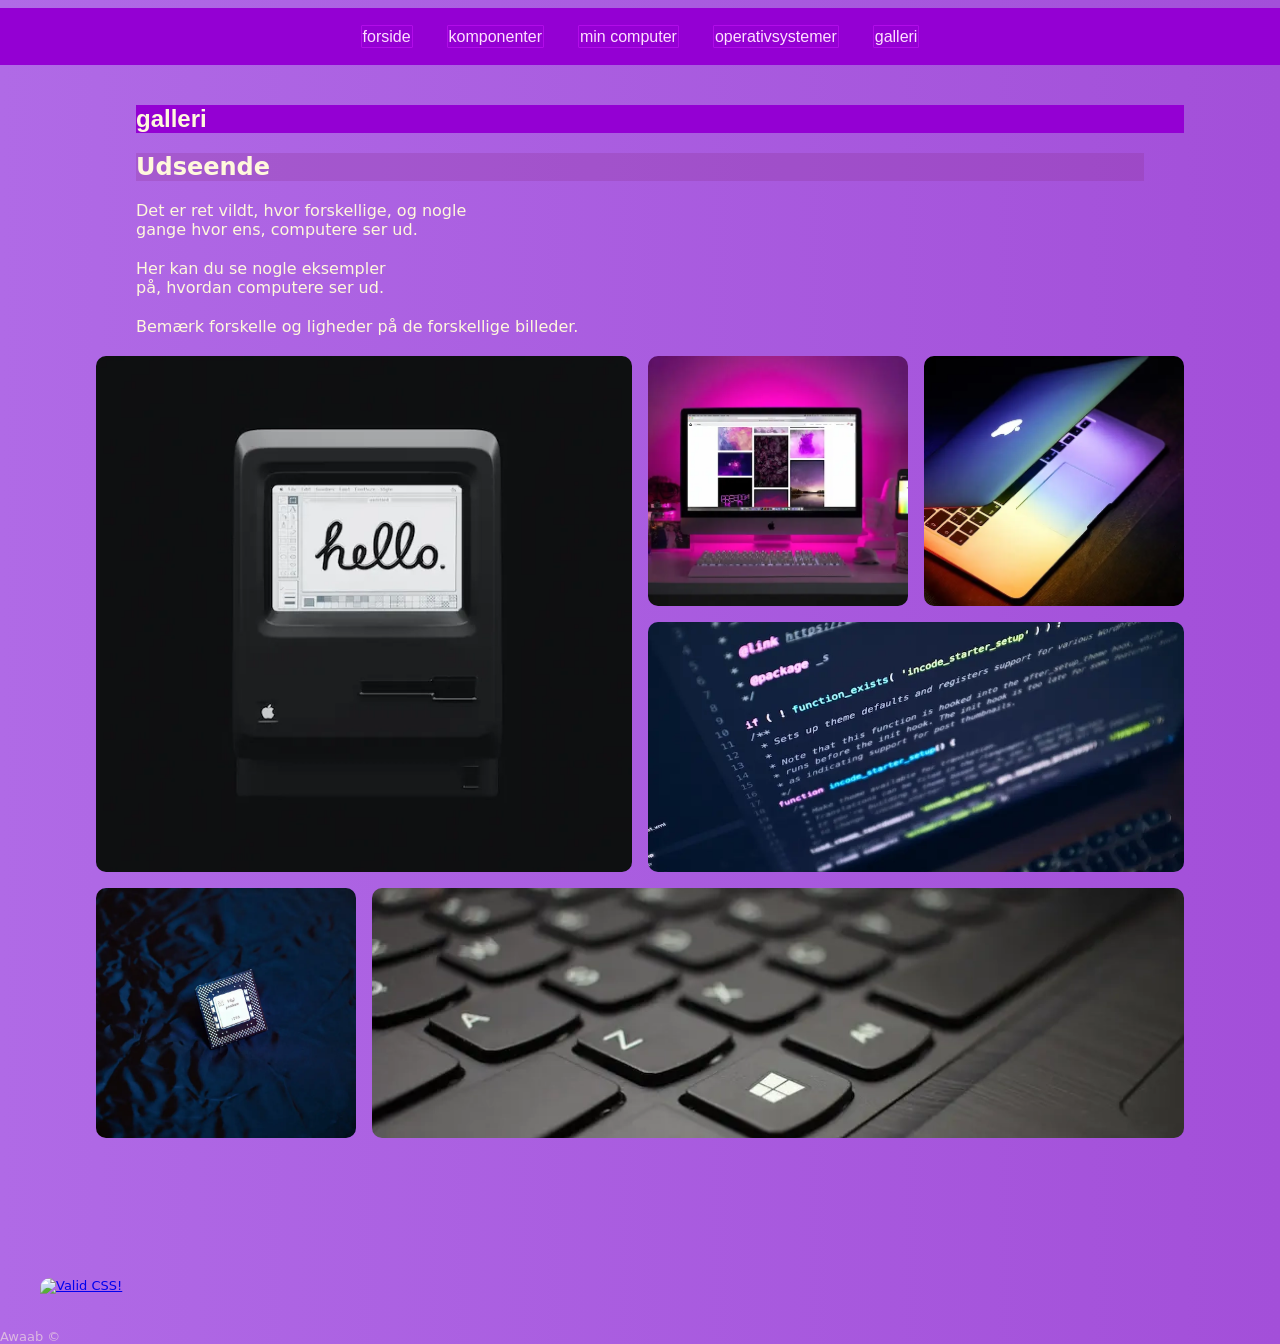
==== galleri.html @ 6d7c5518 "Add files via upload" ====
<!doctype html>
<html lang="da">
  <head>
    <meta charset="UTF-8" />
    <meta name="viewport" content="width=device-width, initial-scale=1.0" />
    <meta name="robots" content="noindex" />
    <link rel="stylesheet" href="css/generel.css" />
    <link rel="stylesheet" href="css/layout.css" />
    <title>galleri</title>
  </head>

  <body>
    <header>
      <nav>
        <ul>
          <li><a href="index.html">forside</a></li>
          <li><a href="komponenter.html">komponenter</a></li>
          <li><a href="min_computer.html">min computer</a></li>
          <li><a href="operativsystemer.html">operativsystemer</a></li>
          <li><a href="galleri.html">galleri</a></li>
        </ul>
      </nav>
    </header>
    <main>
      <section class="wholepg">
        <div class="grid_1-1"></div>

        <div class="h1_lft_corner"><h1>galleri</h1></div>

        <div class="h2_p_mid">
          <h2>Udseende</h2>
          <div class="pmax">
            <p>Det er ret vildt, hvor forskellige, og nogle gange hvor ens, computere ser ud.</p>

            <p>Her kan du se nogle eksempler på, hvordan computere ser ud.</p>

            <p>Bemærk forskelle og ligheder på de forskellige billeder.</p>
          </div>
        </div>

        <div class="grid_1-1-1-1">
          <div class="apple-84">
            <img src="imgs/galleri/apple-84.webp" alt="apple-84" />
          </div>

          <div class="desktop-setup">
            <img src="imgs/galleri/desktop-setup.webp" alt="desktop-setup" />
          </div>

          <div class="macbook">
            <img src="imgs/galleri/macbook.webp" alt="macbook" />
          </div>

          <div class="codeimg">
            <img src="imgs/galleri/code.webp" alt="codeimg" />
          </div>
          <div class="intel">
            <img src="imgs/galleri/intel-chip.webp" alt="intel" />
          </div>
          <div class="winkeyboard">
            <img src="imgs/galleri/keyboard.webp" alt="winkeyboard" />
          </div>
        </div>
      </section>
    </main>
    <footer>
      <p>
        <a href="https://jigsaw.w3.org/css-validator/check/referer">
          <img style="border: 0; width: 88px; height: 31px" src="https://jigsaw.w3.org/css-validator/images/vcss-blue" alt="Valid CSS!" />
        </a>
      </p>
      Awaab &copy;
    </footer>
  </body>
</html>
---- css/generel.css ----
* {
  box-sizing: border-box;
  padding: 0;
  margin: 0;
}

/* --- Responsivt --- */

body {
  margin: 0;
  min-height: 100vh;
  background: linear-gradient(to right, #b06ae6, #a34fd9);
}

nav ul {
  display: flex;
  list-style: none;
  list-style-type: none;
  padding: 0;

  display: flex;
  flex-direction: column;
  gap: 1.5rem;
  flex-direction: row;
  justify-content: center;
}
nav li a {
  font-family: "Segoe UI", Tahoma, Geneva, Verdana, sans-serif;
  color: #ffe0ff;
  outline: 5px darkviolet;
  font-weight: normal;
  font: menu;
  border-radius: 3px;
  text-decoration: none;
  background: fixed;
}

nav li {
  background-color: darkviolet;
  border-style: ridge;
  border-radius: 1px;
  border-color: #b20ce9;
  border-width: 0.5px;
  margin: 5px;
  padding: 1px;
}

nav li a:hover {
  color: darkviolet;
  background-color: #ffe0ff;
  font-weight: normal;
  font: menu;
  border-radius: 3px;
  background: fixed;
}

nav li:hover {
  background-color: rgb(214, 120, 255);
}

nav {
  display: flex;
  list-style: none;
  padding: 0;
  margin: 0.5rem 0 0 0;
  flex-direction: column;
  gap: 0.5rem;
  background-color: darkviolet;
  padding: 12px 20px;
  font-family:
    system-ui,
    -apple-system,
    BlinkMacSystemFont,
    "Segoe UI",
    Roboto,
    Oxygen,
    Ubuntu,
    Cantarell,
    "Open Sans",
    "Helvetica Neue",
    sans-serif;
  color: #b20ce9;
  width: 100%;
}

main {
  margin-top: 65px;

  margin-right: 1.5rem;
  text-align: left;
}

h1 {
  margin-top: 5rem;
  margin: 0 auto;
  margin-left: 2.5rem;
  border: 10rem;
  font-family: "Segoe UI", Tahoma, Geneva, Verdana, sans-serif;
  font-weight: bold;
  text-align: left;
  background-color: darkviolet;
  color: cornsilk;
  padding: 0;
  list-style: none;
}

.content {
  margin-left: 1.5rem;
  margin-right: 1.5rem;
}

/* IMGS  */

img {
  display: flex;
  box-sizing: border-box;
  width: 100%;
  height: auto;
  max-width: 100%;
  border-radius: 1px;
}

img:hover {
  transform: scale(1.1);
}

.old:hover {
  transform: none;
}
.nohov:hover {
  transform: none;
}

.leftalign {
  margin-left: 2.5rem;
}

.motherboardimg_corr {
  margin-right: 2.5rem;
}

p {
  text-wrap: balance;
  font-family:
    system-ui,
    -apple-system,
    BlinkMacSystemFont,
    "Segoe UI",
    Roboto,
    Oxygen,
    Ubuntu,
    Cantarell,
    "Open Sans",
    "Helvetica Neue",
    sans-serif;
  color: cornsilk;
  margin-top: 2px;
  margin-left: 2.5rem;
}

figure {
  font-weight: lighter;
  font-family: "Segoe UI", Tahoma, Geneva, Verdana, sans-serif;
  color: #ffe0ff;
  padding: 0 auto;
  margin: 0 auto;
  border-radius: 2px;
  display: inline-block;
  text-decoration: none;
}

figcaption {
  margin-top: 10px;
  font-size: 0.9rem;
  color: #64748b;
}

.cta-btn {
  font-weight: bold;
  font-family: "Segoe UI", Tahoma, Geneva, Verdana, sans-serif;
  color: #ffe0ff;
  background-color: #fa00fa52;
  padding: 10px 16px;
  margin: 1em;
  border-radius: 4px;
  display: inline-block;
  text-decoration: none;
  border: 1px groove #fa00fa38;
}

.w3schools {
  text-decoration: underline;
  font-family: "Segoe UI", Tahoma, Geneva, Verdana, sans-serif;
  color: #ffe0ff;
  background-color: rgba(169, 169, 169, 0.34);
  padding: 10px 10px;
  border-radius: 1px;
  display: inline-block;
  text-decoration-line: underline;
  border: 1px groove #fa00fa38;
}

.cta-btn:hover {
  color: #fa00fa82;
  background-color: #ffe0ff;
}

h2 {
  font-family:
    system-ui,
    -apple-system,
    BlinkMacSystemFont,
    "Segoe UI",
    Roboto,
    Oxygen,
    Ubuntu,
    Cantarell,
    "Open Sans",
    "Helvetica Neue",
    sans-serif;
  color: cornsilk;
  background-color: #852c8238;
  margin: 0 auto;
  margin-right: 2.5rem;
  margin-left: 2.5rem;
  background-position-x: left;
  text-wrap: balance;
  font-weight: bold;
  text-align: left;
  margin-top: 20px;
  margin-bottom: 0;
}

h3 {
  margin-top: 20px;

  font-family:
    system-ui,
    -apple-system,
    BlinkMacSystemFont,
    "Segoe UI",
    Roboto,
    Oxygen,
    Ubuntu,
    Cantarell,
    "Open Sans",
    "Helvetica Neue",
    sans-serif;

  color: cornsilk;
  font-weight: normal;
  text-align: left;
  margin-left: 2.5rem;
}

h4 {
  font-family:
    system-ui,
    -apple-system,
    BlinkMacSystemFont,
    "Segoe UI",
    Roboto,
    Oxygen,
    Ubuntu,
    Cantarell,
    "Open Sans",
    "Helvetica Neue",
    sans-serif;

  color: cornsilk;
  font-weight: lighter;
  text-align: left;
  margin-top: 5px;
  margin-left: 2.5rem;
}

p {
  color: cornsilk;
  margin-top: 20px;
  text-align: left;
}

footer {
  color: rgba(255, 248, 220, 0.552);
  font-family:
    system-ui,
    -apple-system,
    BlinkMacSystemFont,
    "Segoe UI",
    Roboto,
    Oxygen,
    Ubuntu,
    Cantarell,
    "Open Sans",
    "Helvetica Neue",
    sans-serif;
  font-size: small;
  margin-top: 100px;
  align-items: last baseline;
}

/* SECOND EDITION_STUDIESTARTSPRØVE */

p {
  margin-bottom: 20px;
}

/* rykkes længere ned på desktop */
.images .old-image img {
  margin-top: 280px;
}

figure {
  margin: 20px 0;
}
---- css/layout.css ----
/*genera layout*/

/*linkintest*/

/* body {
  background-color: blue;
} */

/* .gallery figure {
  width: 100%;
} */

/*grids*/

body {
  margin: 0;
  padding: 0;
}

main {
  max-width: 1200px;
  margin: 0 auto;
  padding: 40px;
}

/* 1. index */

.grid_2-1 {
  display: grid;
  grid-template-columns: 2fr 1fr;
}
.grid_1-1 {
  display: grid;
  grid-template-columns: 1fr 1fr;
}
dl.grid_1-1 {
  display: grid;
  grid-template-columns: 1fr 1fr;
}

/* dl.grid_1-1 .order */
.dl.grid_1-1 .order {
  order: -1;
}

/* 3. operative system  */

.grid_5-3 {
  display: grid;
  grid-template-columns: 5fr 3fr;
  gap: 60px;
}

.grid_2-3 {
  display: grid;
  grid-template-columns: 2fr 3fr;
  gap: 1px;
  align-items: center;
}

div .tablet {
  display: flex;
  flex-direction: column;
  margin-right: 2.5rem;
  border-right: 5rem;
}

div .macimg {
  margin-top: none;
  display: flex;
  border-left: 20rem;
  margin-left: 3rem;
}

.grid_3-2 {
  display: grid;
  grid-template-columns: 3fr 2fr;
  gap: 1px;
  align-items: center;
}

figure {
  margin: 0;
}

img .grid_5-3 {
  width: 100%;
  height: auto;
  border-radius: 10px;
  display: flex;
}

.flex_col {
  display: flex;
  flex-direction: column;
  gap: 20px;
}

/* 4. komponenenter  */

.grid_1-1-1 {
  display: grid;
  grid-template-columns: repeat(3, 1fr);
  gap: 40px;
}

/* 
   FLEX
 */

.flex_col {
  display: flex;
  flex-direction: column;
  gap: 10px;
  margin-top: 10px;
}

/* 
   COMPONENT SECTIONS
 */

.component-section {
  margin-bottom: 80px;
}

.component-section:last-child {
  margin-bottom: 0;
}

/* 
   IMAGES
 */

figure {
  margin: 0;
}

img {
  width: 100%;
  height: auto;
  border-radius: 10px;
  display: flex;
}

/* 
   DEFINITION LIST
 */

dl.grid_1-1 {
  display: grid;
  grid-template-columns: 1fr 1fr;
  gap: 20px;
}

dl.grid_1-1 div {
  padding: 15px;
  background: white;
  border-radius: 8px;
  border: 1px solid #e2e8f0;
}

dl.grid_1-1 dd {
  border-style: groove;
  border: violet;
  border-radius: 3px;
  font-size: 1.5rem;
  font-weight: lighter;
  margin: 0;
}

/* .flex_col {
  display: flex;
  flex-direction: column;
  gap: 20px;
} */

/* 
   COMPONENT SECTIONS
 */

.component-section {
  margin-bottom: 80px;
}

.component-section:last-child {
  margin-bottom: 0;
}

/*  */
/* FINAL: GALLERY */
/*  */

.wholepg {
  width: 100%;
  max-width: 1300px; /* use px instead of ch */
  margin: 0 auto;
  padding: 0 1rem;
}

.pmax {
  max-width: 65ch;
}

.grid_1-1 {
  display: grid;
  grid-template-columns: 1fr 1fr;
}

.grid_1-1-1-1 {
  display: grid;
  grid-template-columns: 1fr;
  gap: 1rem;
}

.grid_1-1-1-1 img {
  width: 100%;
  height: 100%;
  object-fit: cover;
  display: block;
}

.apple-84 {
  grid-column: 1 / span 2;
  grid-row: 1 / span 2;
}

.desktop-setup {
  grid-column: 3;
  grid-row: 1;
}

.macbook {
  grid-column: 4;
  grid-row: 1;
}

.codeimg {
  grid-column: 3 / span 2;
  grid-row: 2;
}

.intel {
  grid-column: 1;
  grid-row: 3;
}

.winkeyboard {
  grid-column: 2 / span 3;
  grid-row: 3;
}

.grid_1-1-1-1 {
  grid-auto-rows: 250px;
}

/*
.order {}
*/

/*
main {}

section.grid_2-1

section.grid_1-1

/* grid insdie dl */

/* --- Responsivt --- */

/* tablet */

@media (min-width: 600px) {
  .grid_1-1-1-1 {
    grid-template-columns: repeat(2, 1fr);
  }
}

@media (min-width: 800px) {
  nav ul {
    flex-direction: row;
    justify-content: center;
  }

  .grid_1-1-1-1 {
    grid-template-columns: repeat(2, 1fr);
  }
}

/* desktop */

@media (min-width: 1024px) {
  .grid_1-1-1-1 {
    grid-template-columns: repeat(4, 1fr);
  }
}

/* fixed page misalignment by adding this: */

/* more media  */

@media (max-width: 700px) {
  nav ul {
    flex-direction: column;
    gap: 10px;
  }

  main {
    padding: 20px;
  }

  .grid_2-1,
  .grid_1-1,
  .grid_5-3,
  .grid_2-3,
  .grid_3-2,
  .grid_1-1-1,
  .grid_1-1-1-1,
  dl.grid_1-1 {
    grid-template-columns: 1fr;
  }

  .grid_1-1-1-1 img {
    height: auto;
  }
}
.flex_col {
  display: flex;
  flex-direction: column;
  gap: 20px;
}
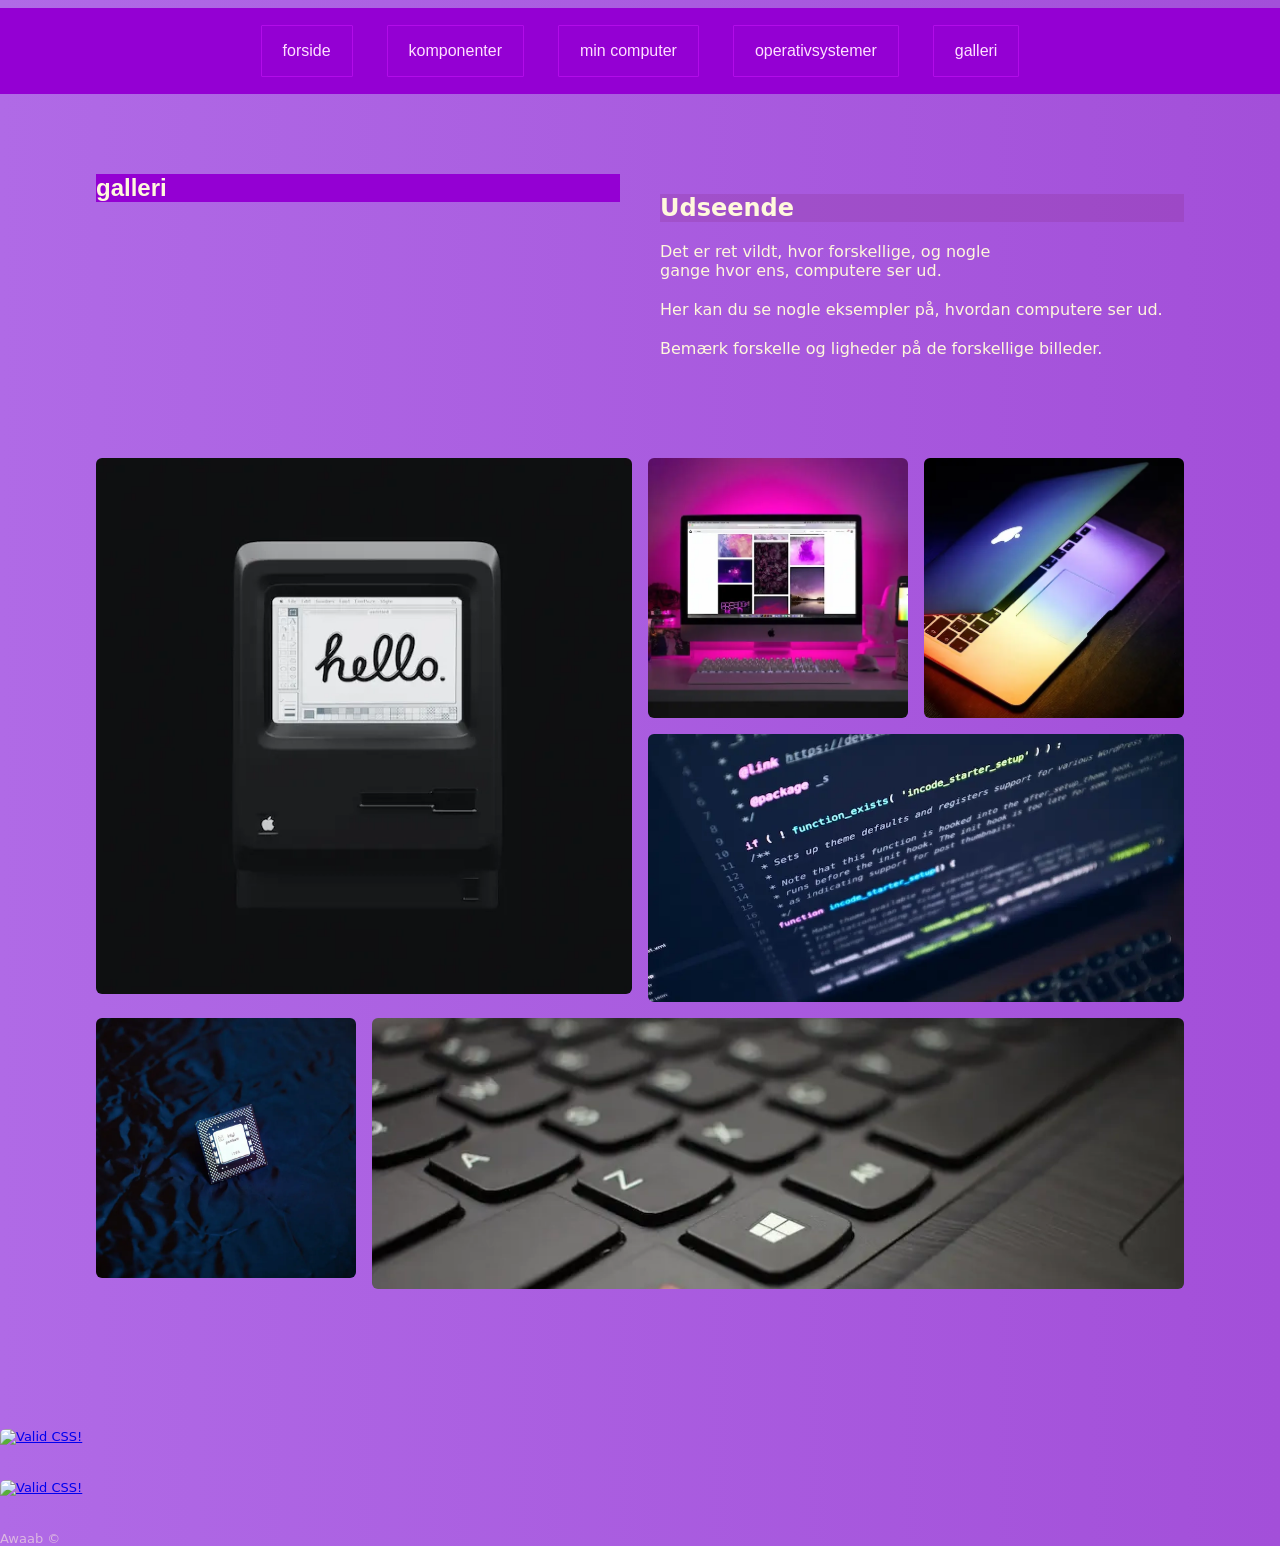
==== commit 7fb4adf6: "Add files via upload" ====
--- a/galleri.html
+++ b/galleri.html
@@ -12,6 +12,8 @@
   <body>
     <header>
       <nav>
+        <input type="checkbox" id="burger-toggle" />
+        <label for="burger-toggle" class="burger">&#9776;</label>
         <ul>
           <li><a href="index.html">forside</a></li>
           <li><a href="komponenter.html">komponenter</a></li>
@@ -66,6 +68,12 @@
     <footer>
       <p>
         <a href="https://jigsaw.w3.org/css-validator/check/referer">
+          <img style="border: 0; width: 88px; height: 31px" src="https://jigsaw.w3.org/css-validator/images/vcss" alt="Valid CSS!" />
+        </a>
+      </p>
+
+      <p>
+        <a href="https://jigsaw.w3.org/css-validator/check/referer">
           <img style="border: 0; width: 88px; height: 31px" src="https://jigsaw.w3.org/css-validator/images/vcss-blue" alt="Valid CSS!" />
         </a>
       </p>
--- a/css/generel.css
+++ b/css/generel.css
@@ -45,6 +45,13 @@
   padding: 1px;
 }
 
+nav a {
+  display: block;
+  padding: 15px 20px;
+  text-decoration: none;
+  color: black;
+}
+
 nav li a:hover {
   color: darkviolet;
   background-color: #ffe0ff;
@@ -93,7 +100,7 @@
 h1 {
   margin-top: 5rem;
   margin: 0 auto;
-  margin-left: 2.5rem;
+
   border: 10rem;
   font-family: "Segoe UI", Tahoma, Geneva, Verdana, sans-serif;
   font-weight: bold;
@@ -112,7 +119,6 @@
 /* IMGS  */
 
 img {
-  display: flex;
   box-sizing: border-box;
   width: 100%;
   height: auto;
@@ -131,14 +137,6 @@
   transform: none;
 }
 
-.leftalign {
-  margin-left: 2.5rem;
-}
-
-.motherboardimg_corr {
-  margin-right: 2.5rem;
-}
-
 p {
   text-wrap: balance;
   font-family:
@@ -155,14 +153,12 @@
     sans-serif;
   color: cornsilk;
   margin-top: 2px;
-  margin-left: 2.5rem;
 }
 
 figure {
   font-weight: lighter;
   font-family: "Segoe UI", Tahoma, Geneva, Verdana, sans-serif;
   color: #ffe0ff;
-  padding: 0 auto;
   margin: 0 auto;
   border-radius: 2px;
   display: inline-block;
@@ -221,8 +217,7 @@
   color: cornsilk;
   background-color: #852c8238;
   margin: 0 auto;
-  margin-right: 2.5rem;
-  margin-left: 2.5rem;
+
   background-position-x: left;
   text-wrap: balance;
   font-weight: bold;
@@ -250,7 +245,6 @@
   color: cornsilk;
   font-weight: normal;
   text-align: left;
-  margin-left: 2.5rem;
 }
 
 h4 {
@@ -271,7 +265,6 @@
   font-weight: lighter;
   text-align: left;
   margin-top: 5px;
-  margin-left: 2.5rem;
 }
 
 p {
@@ -313,3 +306,26 @@
 figure {
   margin: 20px 0;
 }
+
+dd.grid_1-1 {
+  background-color: darkviolet;
+  border-style: ridge;
+  border-radius: 1px;
+  border-color: #b20ce9;
+  border-width: 0.5px;
+  margin: 5px;
+  padding: 1px;
+  font-family: "Segoe UI", Tahoma, Geneva, Verdana, sans-serif;
+  color: lightgray;
+}
+dl.grid_1-1 {
+  background-color: darkviolet;
+  border-style: ridge;
+  border-radius: 1px;
+  border-color: #b20ce9;
+  border-width: 0.5px;
+  margin: 5px;
+  padding: 1px;
+  font-family: "Segoe UI", Tahoma, Geneva, Verdana, sans-serif;
+  color: lightgray;
+}
--- a/css/layout.css
+++ b/css/layout.css
@@ -1,6 +1,5 @@
-/*genera layout*/
-
 /*linkintest*/
+/* css linking to html test: */
 
 /* body {
   background-color: blue;
@@ -23,6 +22,13 @@
   padding: 40px;
 }
 
+section,
+.component-section,
+.bottom_imgs {
+  padding-left: 2.5rem;
+  padding-right: 2.5rem;
+}
+
 /* 1. index */
 
 .grid_2-1 {
@@ -33,22 +39,52 @@
   display: grid;
   grid-template-columns: 1fr 1fr;
 }
+
 dl.grid_1-1 {
   display: grid;
   grid-template-columns: 1fr 1fr;
 }
+/* d style correction: */
 
 /* dl.grid_1-1 .order */
 .dl.grid_1-1 .order {
   order: -1;
 }
 
+/* index d alignment */
+
+dl.grid_1-1 {
+  display: grid;
+  grid-template-columns: 1fr 1fr;
+  gap: 10px 20px;
+  margin-top: 20px;
+}
+
+dt {
+  font-weight: bold;
+}
+
+dd {
+  margin: 0;
+  text-align: right;
+}
+
 /* 3. operative system  */
 
 .grid_5-3 {
   display: grid;
   grid-template-columns: 5fr 3fr;
   gap: 60px;
+}
+
+div .macimg {
+  display: flex;
+  flex-direction: column;
+  margin-right: 2.5rem;
+}
+
+div .mactxt {
+  flex-direction: row;
 }
 
 .grid_2-3 {
@@ -65,13 +101,6 @@
   border-right: 5rem;
 }
 
-div .macimg {
-  margin-top: none;
-  display: flex;
-  border-left: 20rem;
-  margin-left: 3rem;
-}
-
 .grid_3-2 {
   display: grid;
   grid-template-columns: 3fr 2fr;
@@ -83,11 +112,22 @@
   margin: 0;
 }
 
-img .grid_5-3 {
-  width: 100%;
-  height: auto;
-  border-radius: 10px;
-  display: flex;
+.grid_3-2 {
+  display: grid;
+  grid-template-columns: 3fr 2fr;
+  gap: 1px;
+  align-items: center;
+}
+
+.grid_3-2 > div:first-child {
+  display: flex;
+  flex-direction: column;
+  order: 1;
+}
+
+.grid_3-2 > div.order {
+  display: flex;
+  order: 2;
 }
 
 .flex_col {
@@ -138,12 +178,12 @@
 img {
   width: 100%;
   height: auto;
-  border-radius: 10px;
-  display: flex;
+  display: block;
+  border-radius: 6px;
 }
 
 /* 
-   DEFINITION LIST
+   DEFINITION LISTER
  */
 
 dl.grid_1-1 {
@@ -175,7 +215,7 @@
 } */
 
 /* 
-   COMPONENT SECTIONS
+ komponenter
  */
 
 .component-section {
@@ -190,9 +230,11 @@
 /* FINAL: GALLERY */
 /*  */
 
+/* css koder hele galleri: */
+
 .wholepg {
   width: 100%;
-  max-width: 1300px; /* use px instead of ch */
+  max-width: 1300px;
   margin: 0 auto;
   padding: 0 1rem;
 }
@@ -210,13 +252,6 @@
   display: grid;
   grid-template-columns: 1fr;
   gap: 1rem;
-}
-
-.grid_1-1-1-1 img {
-  width: 100%;
-  height: 100%;
-  object-fit: cover;
-  display: block;
 }
 
 .apple-84 {
@@ -249,10 +284,6 @@
   grid-row: 3;
 }
 
-.grid_1-1-1-1 {
-  grid-auto-rows: 250px;
-}
-
 /*
 .order {}
 */
@@ -268,36 +299,7 @@
 
 /* --- Responsivt --- */
 
-/* tablet */
-
-@media (min-width: 600px) {
-  .grid_1-1-1-1 {
-    grid-template-columns: repeat(2, 1fr);
-  }
-}
-
-@media (min-width: 800px) {
-  nav ul {
-    flex-direction: row;
-    justify-content: center;
-  }
-
-  .grid_1-1-1-1 {
-    grid-template-columns: repeat(2, 1fr);
-  }
-}
-
-/* desktop */
-
-@media (min-width: 1024px) {
-  .grid_1-1-1-1 {
-    grid-template-columns: repeat(4, 1fr);
-  }
-}
-
-/* fixed page misalignment by adding this: */
-
-/* more media  */
+/* MOBILE RESPO */
 
 @media (max-width: 700px) {
   nav ul {
@@ -320,12 +322,206 @@
     grid-template-columns: 1fr;
   }
 
+  .grid_1-1-1-1 {
+    grid-auto-rows: auto;
+  }
+
+  .apple-84,
+  .desktop-setup,
+  .macbook,
+  .codeimg,
+  .intel,
+  .winkeyboard {
+    grid-column: auto;
+    grid-row: auto;
+  }
+
   .grid_1-1-1-1 img {
     height: auto;
   }
 }
+
+/* tablet */
+
+@media (min-width: 700px) and (max-width: 1023px) {
+  .grid_1-1-1-1 {
+    grid-template-columns: repeat(2, 1fr);
+    gap: 1rem;
+  }
+
+  /* FULL RESET */
+  .apple-84,
+  .desktop-setup,
+  .macbook,
+  .codeimg,
+  .intel,
+  .winkeyboard {
+    grid-column: auto !important;
+    grid-row: auto !important;
+  }
+
+  .grid_1-1-1-1 img {
+    height: auto;
+  }
+}
+
+/* desktop */
+
+/* DESKTOP */
+@media (min-width: 1024px) {
+  .wholepg {
+    display: grid;
+    grid-template-columns: 1fr 1fr;
+    align-items: start;
+    gap: 40px;
+  }
+
+  .h1_lft_corner {
+    grid-column: 1;
+  }
+
+  .h2_p_mid {
+    grid-column: 2;
+  }
+
+  .h2_p_mid .pmax {
+    max-width: 65ch;
+  }
+
+  /* Make image grid span full width below header */
+  .grid_1-1-1-1 {
+    grid-column: 1 / -1;
+    margin-top: 40px;
+  }
+
+  .grid_1-1-1-1 {
+    grid-template-columns: repeat(4, 1fr);
+    gap: 1rem;
+  }
+
+  .apple-84 {
+    grid-column: 1 / span 2;
+    grid-row: 1 / span 2;
+  }
+
+  .desktop-setup {
+    grid-column: 3;
+    grid-row: 1;
+  }
+
+  .macbook {
+    grid-column: 4;
+    grid-row: 1;
+  }
+
+  .codeimg {
+    grid-column: 3 / span 2;
+    grid-row: 2;
+  }
+
+  .intel {
+    grid-column: 1;
+    grid-row: 3;
+  }
+
+  .winkeyboard {
+    grid-column: 2 / span 3;
+    grid-row: 3;
+  }
+}
+
+/* fixed page misalignment by adding this: */
+
+/* more media  */
+
+@media (max-width: 700px) {
+  nav ul {
+    flex-direction: column;
+    gap: 10px;
+  }
+
+  main {
+    padding: 20px;
+  }
+
+  .grid_2-1,
+  .grid_1-1,
+  .grid_5-3,
+  .grid_2-3,
+  .grid_3-2,
+  .grid_1-1-1,
+  .grid_1-1-1-1,
+  dl.grid_1-1 {
+    grid-template-columns: 1fr;
+  }
+
+  .grid_1-1-1-1 img {
+    height: auto;
+  }
+}
 .flex_col {
   display: flex;
   flex-direction: column;
   gap: 20px;
 }
+
+/* burger menu (desktop deaktiveret) */
+nav {
+  position: relative;
+}
+
+nav ul {
+  display: flex;
+}
+
+#burger-toggle {
+  display: none;
+}
+
+.burger {
+  display: none;
+  font-size: 30px;
+  cursor: pointer;
+  padding: 15px;
+}
+
+/* mobile burger respo */
+@media (max-width: 700px) {
+  nav ul {
+    display: none;
+    flex-direction: column;
+    background: white;
+    width: 100%;
+  }
+
+  .burger {
+    display: block;
+  }
+
+  #burger-toggle:checked + .burger + ul {
+    display: flex;
+  }
+}
+
+@media (max-width: 700px) {
+  main {
+    padding: 20px;
+  }
+
+  section,
+  .component-section,
+  .bottom_imgs,
+  .wholepg {
+    padding-left: 0;
+    padding-right: 0;
+  }
+
+  h1,
+  h2,
+  h3,
+  h4,
+  p {
+    margin-left: 0;
+    margin-right: 0;
+  }
+}
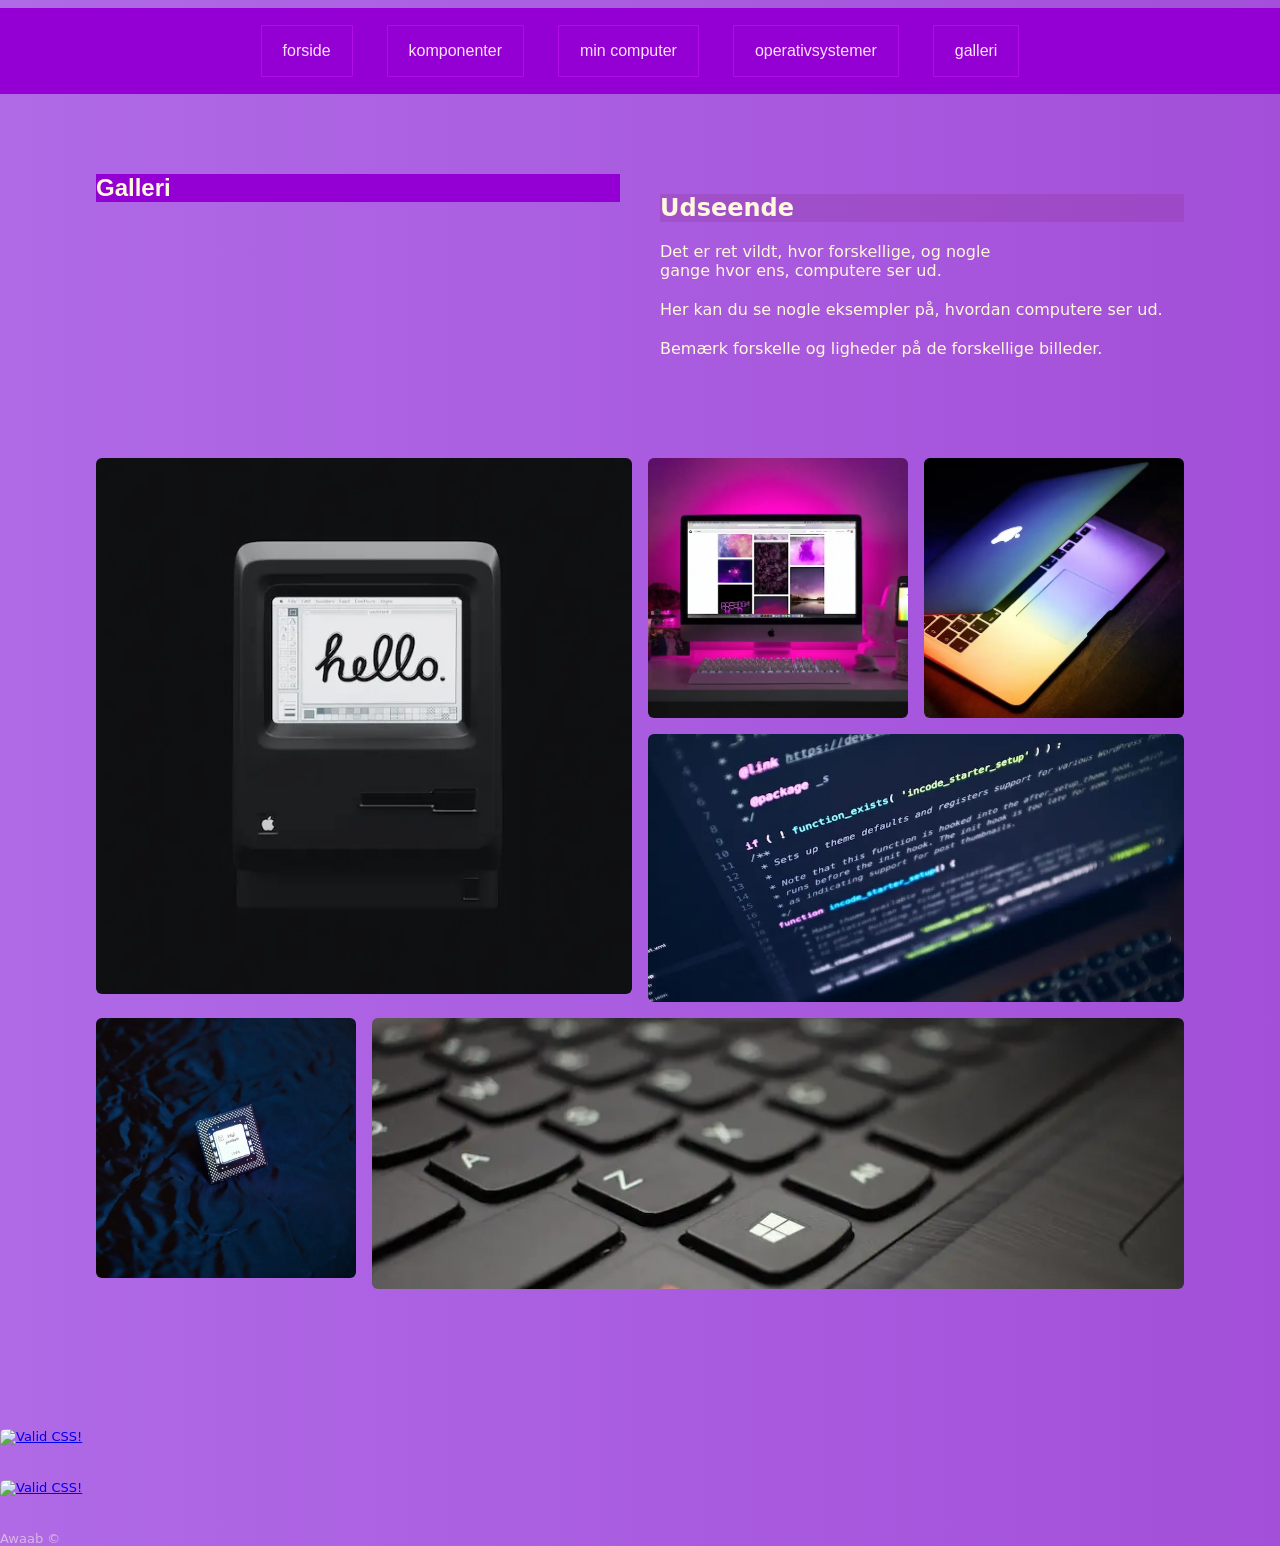
==== commit 5f0ee564: "Add files via upload" ====
--- a/galleri.html
+++ b/galleri.html
@@ -27,7 +27,7 @@
       <section class="wholepg">
         <div class="grid_1-1"></div>
 
-        <div class="h1_lft_corner"><h1>galleri</h1></div>
+        <div class="h1_lft_corner"><h1>Galleri</h1></div>
 
         <div class="h2_p_mid">
           <h2>Udseende</h2>
